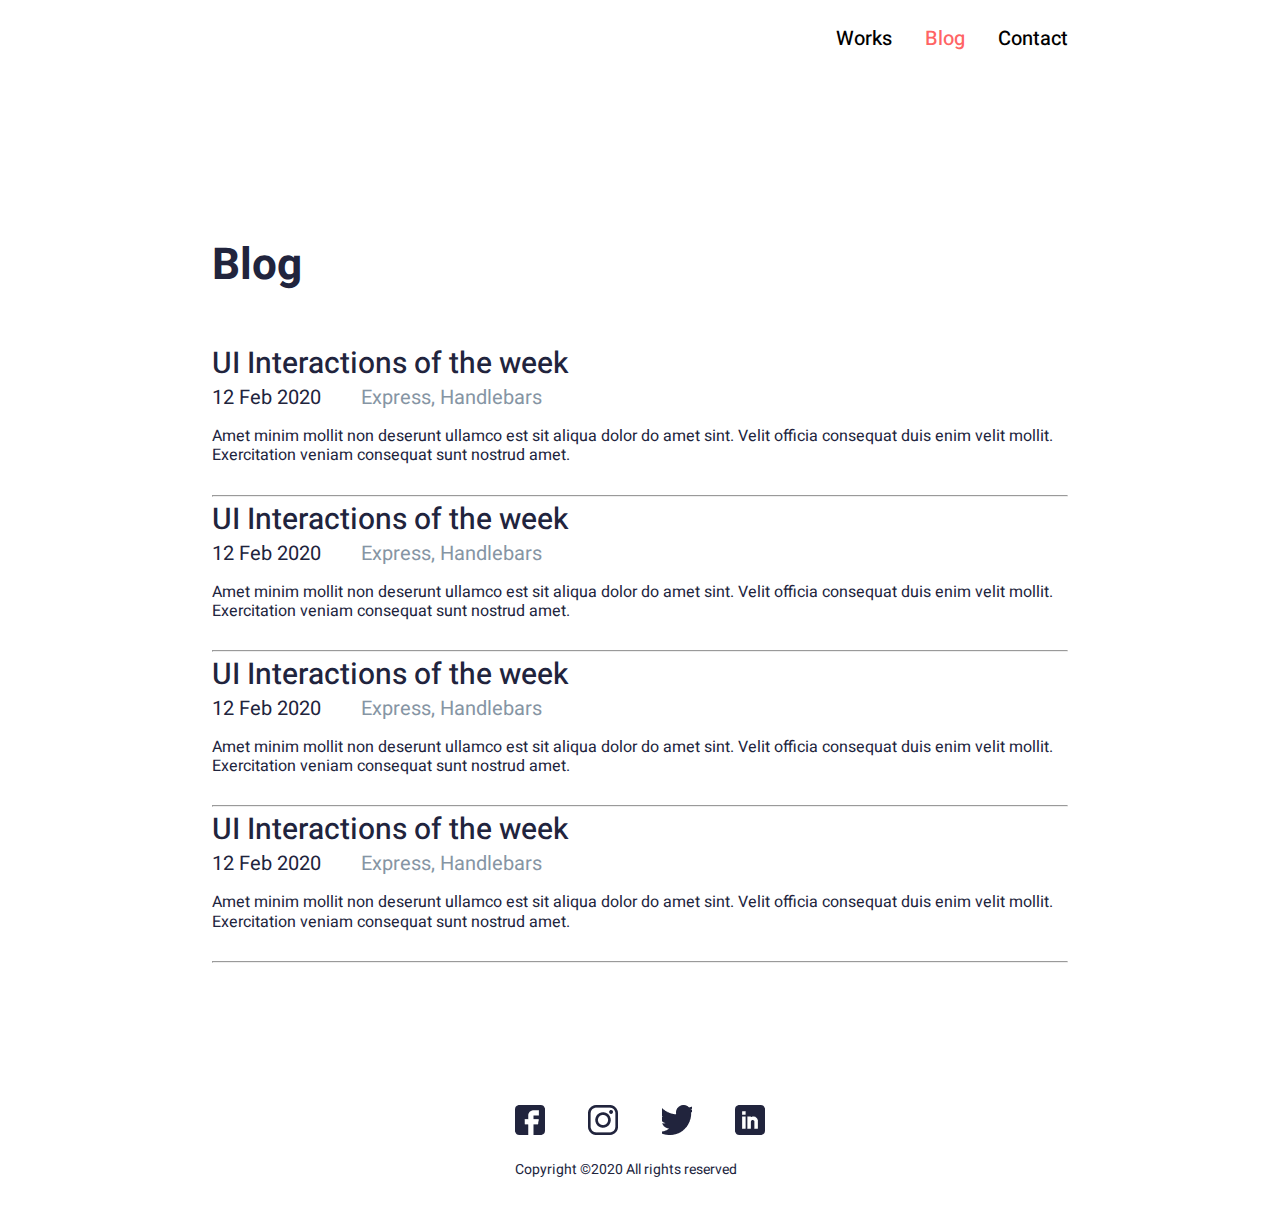
==== pages/blog.html @ 67b34fc1 "fix navigation links in blog, details, and works pages for correct relative paths" ====
<!DOCTYPE html>
<html lang="en">
  <head>
    <meta charset="UTF-8" />
    <meta name="viewport" content="width=device-width, initial-scale=1.0" />
    <title>Technology | Blog</title>
    <link rel="stylesheet" href="../css/style.min.css" />
    <link rel="stylesheet" href="../scss/style.scss" />
  </head>
  <body>
    <header class="blog-header">
      <div class="blog-header-container container">
        <nav class="blog-sitenav">
          <ul class="blog-sitenav-list">
            <li class="blog-sitenav-item">
              <a class="blog-sitenav-link" href="./works.html">Works</a>
            </li>
            <li class="blog-sitenav-item">
              <a class="blog-sitenav-link" href="#" id="active">Blog</a>
            </li>
            <li class="blog-sitenav-item">
              <a class="blog-sitenav-link" href=".details.html">Contact</a>
            </li>
          </ul>
        </nav>
      </div>
    </header>

    <main class="blog-main">
      <div class="blog-container container">
        <h1 class="blog-description">Blog</h1>
        <div class="blog-context">
          <h2 class="blog-text">UI Interactions of the week</h2>
          <ul class="blog-list">
            <li class="blog-item-first">12 Feb 2020</li>
            <li class="blog-item">Express, Handlebars</li>
          </ul>
          <p class="blog-content">
            Amet minim mollit non deserunt ullamco est sit aliqua dolor do amet
            sint. Velit officia consequat duis enim velit mollit. Exercitation
            veniam consequat sunt nostrud amet.
          </p>
          <hr class="divider" />
        </div>
        <div class="blog-context">
          <h2 class="blog-text">UI Interactions of the week</h2>
          <ul class="blog-list">
            <li class="blog-item-first">12 Feb 2020</li>
            <li class="blog-item">Express, Handlebars</li>
          </ul>
          <p class="blog-content">
            Amet minim mollit non deserunt ullamco est sit aliqua dolor do amet
            sint. Velit officia consequat duis enim velit mollit. Exercitation
            veniam consequat sunt nostrud amet.
          </p>
          <hr class="divider" />
        </div>
        <div class="blog-context">
          <h2 class="blog-text">UI Interactions of the week</h2>
          <ul class="blog-list">
            <li class="blog-item-first">12 Feb 2020</li>
            <li class="blog-item">Express, Handlebars</li>
          </ul>
          <p class="blog-content">
            Amet minim mollit non deserunt ullamco est sit aliqua dolor do amet
            sint. Velit officia consequat duis enim velit mollit. Exercitation
            veniam consequat sunt nostrud amet.
          </p>
          <hr class="divider" />
        </div>
        <div class="blog-context">
          <h2 class="blog-text">UI Interactions of the week</h2>
          <ul class="blog-list">
            <li class="blog-item-first">12 Feb 2020</li>
            <li class="blog-item">Express, Handlebars</li>
          </ul>
          <p class="blog-content">
            Amet minim mollit non deserunt ullamco est sit aliqua dolor do amet
            sint. Velit officia consequat duis enim velit mollit. Exercitation
            veniam consequat sunt nostrud amet.
          </p>
          <hr class="divider" />
        </div>
      </div>
    </main>

    <footer class="footer">
      <div class="footer-container container">
        <ul class="footer-list">
          <li class="footer-item">
            <img src="../images/fb.png" alt="" width="30px" height="30px" />
          </li>
          <li class="footer-item">
            <img
              src="../images/instagram.png"
              alt=""
              width="30px"
              height="30px"
            />
          </li>
          <li class="footer-item">
            <img
              src="../images/twitter.png"
              alt=""
              width="30px"
              height="30px"
            />
          </li>
          <li class="footer-item">
            <img
              src="../images/Linkedin.png"
              alt=""
              width="30px"
              height="30px"
            />
          </li>
        </ul>
        <p class="footer-text">Copyright ©2020 All rights reserved</p>
      </div>
    </footer>
  </body>
</html>
---- css/style.min.css ----
/*! normalize.css v8.0.1 | MIT License | github.com/necolas/normalize.css */html{line-height:1.15;-webkit-text-size-adjust:100%}body{margin:0}main{display:block}h1{font-size:2em;margin:.67em 0}hr{-webkit-box-sizing:content-box;box-sizing:content-box;height:0;overflow:visible}pre{font-family:monospace,monospace;font-size:1em}a{background-color:rgba(0,0,0,0)}abbr[title]{border-bottom:none;text-decoration:underline;-webkit-text-decoration:underline dotted;text-decoration:underline dotted}b,strong{font-weight:bolder}code,kbd,samp{font-family:monospace,monospace;font-size:1em}small{font-size:80%}sub,sup{font-size:75%;line-height:0;position:relative;vertical-align:baseline}sub{bottom:-0.25em}sup{top:-0.5em}img{border-style:none}button,input,optgroup,select,textarea{font-family:inherit;font-size:100%;line-height:1.15;margin:0}button,input{overflow:visible}button,select{text-transform:none}button,[type=button],[type=reset],[type=submit]{-webkit-appearance:button}button::-moz-focus-inner,[type=button]::-moz-focus-inner,[type=reset]::-moz-focus-inner,[type=submit]::-moz-focus-inner{border-style:none;padding:0}button:-moz-focusring,[type=button]:-moz-focusring,[type=reset]:-moz-focusring,[type=submit]:-moz-focusring{outline:1px dotted ButtonText}fieldset{padding:.35em .75em .625em}legend{-webkit-box-sizing:border-box;box-sizing:border-box;color:inherit;display:table;max-width:100%;padding:0;white-space:normal}progress{vertical-align:baseline}textarea{overflow:auto}[type=checkbox],[type=radio]{-webkit-box-sizing:border-box;box-sizing:border-box;padding:0}[type=number]::-webkit-inner-spin-button,[type=number]::-webkit-outer-spin-button{height:auto}[type=search]{-webkit-appearance:textfield;outline-offset:-2px}[type=search]::-webkit-search-decoration{-webkit-appearance:none}::-webkit-file-upload-button{-webkit-appearance:button;font:inherit}details{display:block}summary{display:list-item}template{display:none}[hidden]{display:none}@font-face{font-display:swap;font-family:"Heebo";font-style:normal;font-weight:400;src:url("../fonts/heebo-v26-latin-regular.woff2") format("woff2")}@font-face{font-display:swap;font-family:"Heebo";font-style:normal;font-weight:500;src:url("../fonts/heebo-v26-latin-500.woff2") format("woff2")}@font-face{font-display:swap;font-family:"Heebo";font-style:normal;font-weight:700;src:url("../fonts/heebo-v26-latin-700.woff2") format("woff2")}@font-face{font-display:swap;font-family:"Heebo";font-style:normal;font-weight:900;src:url("../fonts/heebo-v26-latin-900.woff2") format("woff2")}*,*::after,*::before{margin:0;padding:0;-webkit-box-sizing:border-box;box-sizing:border-box}*:focus{outline:2px dotted red;outline-offset:4px}html{height:100%;font-size:62.5%;scroll-behavior:smooth}ul,ol{list-style:none}a{display:inline-block;text-decoration:none}img{-o-object-fit:cover;object-fit:cover;display:-webkit-box;display:-ms-flexbox;display:flex}body{display:-webkit-box;display:-ms-flexbox;display:flex;-webkit-box-orient:vertical;-webkit-box-direction:normal;-ms-flex-direction:column;flex-direction:column;height:100%}main{-webkit-box-flex:1;-ms-flex-positive:1;flex-grow:1}.container{width:100%;max-width:956px;margin-left:auto;margin-right:auto;padding-left:50px;padding-right:50px}#active{color:#ff6464}.header{padding-top:2.7rem;padding-bottom:2.7rem}.header-container{display:-webkit-box;display:-ms-flexbox;display:flex;-webkit-box-align:center;-ms-flex-align:center;align-items:center;-webkit-box-pack:justify;-ms-flex-pack:justify;justify-content:space-between}.sitenav{display:-webkit-box;display:-ms-flexbox;display:flex;margin-left:auto}.sitenav-list{display:-webkit-box;display:-ms-flexbox;display:flex;-webkit-box-pack:justify;-ms-flex-pack:justify;justify-content:space-between;gap:3.3rem}.sitenav-link{font-family:"Heebo";font-size:2rem;font-weight:500;line-height:1.2;color:#000}.footer{padding-top:4rem;padding-bottom:4rem}.footer-container{width:100%;max-width:350px}.footer-list{display:-webkit-box;display:-ms-flexbox;display:flex;-webkit-box-pack:justify;-ms-flex-pack:justify;justify-content:space-between;gap:3.5rem}.footer-description{display:-webkit-box;display:-ms-flexbox;display:flex}.footer-text{font-family:Heebo;font-size:14px;font-weight:400;line-height:1.3;color:#21243d;margin-top:2.6rem;-webkit-box-align:center;-ms-flex-align:center;align-items:center}.main{padding-top:21rem;padding-bottom:21rem}.hero-container{display:-webkit-box;display:-ms-flexbox;display:flex;-webkit-box-align:center;-ms-flex-align:center;align-items:center;-webkit-box-pack:justify;-ms-flex-pack:justify;justify-content:space-between;gap:11.5rem}.hero-text{font-family:Heebo;font-size:4.4rem;font-weight:700;line-height:1.3;color:#21243d}.hero-description{font-family:Heebo;font-size:1.6rem;font-weight:400;line-height:1.2;color:#21243d;margin-bottom:3.8rem}.hero-btn{width:208px;height:47px;border-radius:2px;background-color:#ff6464;font-family:Heebo;font-size:20px;font-weight:500;line-height:1.2;color:#fff;padding:12px 20px 17px 21px}.posts{padding-top:7rem;padding-bottom:7rem;background-color:#edf7fa}.posts-container{width:100%;max-width:956px}.exception{display:-webkit-box;display:-ms-flexbox;display:flex}.posts-text{font-family:Heebo;font-size:2.2rem;font-weight:400;line-height:2.7;color:#21243d}.posts-content{margin-left:auto;font-family:Heebo;font-size:1.6rem;font-weight:400;line-height:1.2;color:#00a8cc}.posts-context{display:-webkit-box;display:-ms-flexbox;display:flex;-webkit-box-pack:justify;-ms-flex-pack:justify;justify-content:space-between;gap:2rem}.posts-main{width:418px;height:295px;border-radius:4px;background-color:#fff;padding:2.4rem 2.1rem 1rem 2.3rem}.posts-main-text{font-family:Heebo;font-size:2.6rem;font-weight:700;line-height:1.4;color:#21243d;margin-bottom:1.7rem}.posts-main-list{display:-webkit-box;display:-ms-flexbox;display:flex;gap:2rem;margin-bottom:7px}.posts-main-item{font-family:Heebo;font-size:1.8rem;font-weight:400;line-height:1.2;color:#21243d;margin-bottom:1.7rem}.main-posts-content{font-family:Heebo;font-size:1.6rem;font-weight:400;line-height:1.2;color:#21243d;margin-bottom:7px;width:100%;max-width:368px}.posts-second{width:418px;height:295px;border-radius:4px;-webkit-box-shadow:rgba(187,225,250,.2509803922);box-shadow:rgba(187,225,250,.2509803922);background-color:#fff;padding:2.4rem 2.1rem 1rem 2.3rem}.posts-second-text{font-family:Heebo;font-size:2.6rem;font-weight:700;line-height:1.4;color:#21243d;margin-bottom:1.7rem}.posts-second-list{display:-webkit-box;display:-ms-flexbox;display:flex;gap:2rem;margin-bottom:1.7rem}.posts-second-item{font-family:Heebo;font-size:1.8rem;font-weight:400;line-height:1.2;color:#21243d;margin-bottom:1.7rem}.second-posts-content{font-family:Heebo;font-size:1.6rem;font-weight:400;line-height:1.2;color:#21243d;margin-bottom:7px}.features{padding-top:2rem;padding-bottom:2rem}.features-text{font-family:Heebo;font-size:2.2rem;font-weight:400;line-height:2.7;color:#21243d;margin-bottom:2.4rem}.features-main{display:-webkit-box;display:-ms-flexbox;display:flex;gap:1.8rem;margin-bottom:4.6rem}.features-main-context-text{font-family:Heebo;font-size:3rem;font-weight:700;line-height:1.4;color:#21243d}.features-main-context-list{display:-webkit-box;display:-ms-flexbox;display:flex;gap:2rem;margin-top:1.7rem;margin-top:1.7rem}.features-main-context-item-first{width:62px;height:25px;border-radius:16px;background-color:#142850;font-family:Heebo;font-size:1.5rem;font-weight:900;color:#fff;margin-bottom:7px;padding-left:1.3rem;padding-bottom:1.5rem;padding-top:5px}.features-main-context-item{font-family:Heebo;font-size:20px;font-weight:400;line-height:1.2;color:#8695a4}.features-main-context-description{font-family:Heebo;font-size:16px;font-weight:400;line-height:1.2;color:#21243d;margin-top:1.7rem}.features{padding-top:2rem;padding-bottom:2rem}.features-text{font-family:Heebo;font-size:2.2rem;font-weight:400;line-height:2.7;color:#21243d;margin-bottom:2.4rem}.features-secondary{display:-webkit-box;display:-ms-flexbox;display:flex;gap:1.8rem;margin-bottom:4.6rem}.features-secondary-context-text{font-family:Heebo;font-size:3rem;font-weight:700;line-height:1.4;color:#21243d}.features-secondary-context-list{display:-webkit-box;display:-ms-flexbox;display:flex;gap:2rem;margin-top:1.7rem;margin-top:1.7rem}.features-secondary-context-item-first{width:62px;height:25px;border-radius:16px;background-color:#142850;font-family:Heebo;font-size:1.5rem;font-weight:900;color:#fff;margin-bottom:7px;padding-left:1.3rem;padding-bottom:1.5rem;padding-top:5px}.features-secondary-context-item{font-family:Heebo;font-size:20px;font-weight:400;line-height:1.2;color:#8695a4}.features-secondary-context-description{font-family:Heebo;font-size:16px;font-weight:400;line-height:1.2;color:#21243d;margin-top:1.7rem}.features{padding-top:2rem;padding-bottom:2rem}.features-text{font-family:Heebo;font-size:2.2rem;font-weight:400;line-height:2.7;color:#21243d;margin-bottom:2.4rem}.features-third{display:-webkit-box;display:-ms-flexbox;display:flex;gap:1.8rem;margin-bottom:4.6rem}.features-third-context-text{font-family:Heebo;font-size:3rem;font-weight:700;line-height:1.4;color:#21243d}.features-third-context-list{display:-webkit-box;display:-ms-flexbox;display:flex;gap:2rem;margin-top:1.7rem;margin-top:1.7rem}.features-third-context-item-first{width:62px;height:25px;border-radius:16px;background-color:#142850;font-family:Heebo;font-size:1.5rem;font-weight:900;color:#fff;margin-bottom:7px;padding-left:1.3rem;padding-bottom:1.5rem;padding-top:5px}.features-third-context-item{font-family:Heebo;font-size:20px;font-weight:400;line-height:1.2;color:#8695a4}.features-third-context-description{font-family:Heebo;font-size:16px;font-weight:400;line-height:1.2;color:#21243d;margin-top:1.7rem}@media screen and (max-width: 500px){.header{display:none}.hero-container{-webkit-box-orient:vertical;-webkit-box-direction:reverse;-ms-flex-direction:column-reverse;flex-direction:column-reverse}.posts-content{display:none}.posts-context{-webkit-box-orient:vertical;-webkit-box-direction:normal;-ms-flex-direction:column;flex-direction:column}.features-secondary{display:none}.features-third{display:none}.features-container{-webkit-box-orient:vertical;-webkit-box-direction:normal;-ms-flex-direction:column;flex-direction:column}.features-main{-webkit-box-orient:vertical;-webkit-box-direction:normal;-ms-flex-direction:column;flex-direction:column}}.blog-header{padding-top:2.7rem;padding-bottom:2.7rem}.blog-header-container{display:-webkit-box;display:-ms-flexbox;display:flex;-webkit-box-align:center;-ms-flex-align:center;align-items:center;-webkit-box-pack:justify;-ms-flex-pack:justify;justify-content:space-between}.blog-sitenav{display:-webkit-box;display:-ms-flexbox;display:flex;margin-left:auto}.blog-sitenav-list{display:-webkit-box;display:-ms-flexbox;display:flex;-webkit-box-pack:justify;-ms-flex-pack:justify;justify-content:space-between;gap:3.3rem}.blog-sitenav-link{font-family:"Heebo";font-size:2rem;font-weight:500;line-height:1.2;color:#000}.blog-main{padding-top:10rem;padding-bottom:10rem}.blog-container{display:-webkit-box;display:-ms-flexbox;display:flex;-webkit-box-orient:vertical;-webkit-box-direction:normal;-ms-flex-direction:column;flex-direction:column}.blog-description{font-family:Heebo;font-size:4.4rem;font-weight:700;line-height:2.7;color:#21243d;margin-bottom:5.5rem;margin-bottom:1.7rem}.blog-context{-webkit-box-orient:vertical;-webkit-box-direction:normal;-ms-flex-direction:column;flex-direction:column;gap:3.2rem}.blog-text{font-family:Heebo;font-size:3rem;font-weight:500;line-height:1.4;color:#21243d}.blog-list{display:-webkit-box;display:-ms-flexbox;display:flex;gap:4rem;margin-bottom:1.6rem}.blog-item{font-family:Heebo;font-size:2rem;font-weight:400;line-height:1.3;color:#8695a4}.blog-item-first{font-family:Heebo;font-size:2rem;font-weight:400;line-height:1.3;color:#21243d}.blog-content{font-family:Heebo;font-size:1.6rem;font-weight:400;line-height:1.2;color:#21243d;margin-bottom:2.9rem}.divider{margin-bottom:.2rem}.footer{padding-top:4rem;padding-bottom:4rem}.footer-container{width:100%;max-width:350px}.footer-list{display:-webkit-box;display:-ms-flexbox;display:flex;-webkit-box-pack:justify;-ms-flex-pack:justify;justify-content:space-between;gap:3.5rem}.footer-description{display:-webkit-box;display:-ms-flexbox;display:flex}.footer-text{font-family:Heebo;font-size:14px;font-weight:400;line-height:1.3;color:#21243d;margin-top:2.6rem;-webkit-box-align:center;-ms-flex-align:center;align-items:center}@media screen and (max-width: 500px){.blog-header{display:none}.blog-container{-webkit-box-orient:vertical;-webkit-box-direction:normal;-ms-flex-direction:column;flex-direction:column}}.details-header{padding-top:2.7rem;padding-bottom:2.7rem}.details-header-container{display:-webkit-box;display:-ms-flexbox;display:flex;-webkit-box-align:center;-ms-flex-align:center;align-items:center;-webkit-box-pack:justify;-ms-flex-pack:justify;justify-content:space-between}.details-sitenav{display:-webkit-box;display:-ms-flexbox;display:flex;margin-left:auto}.details-sitenav-list{display:-webkit-box;display:-ms-flexbox;display:flex;-webkit-box-pack:justify;-ms-flex-pack:justify;justify-content:space-between;gap:3.3rem}.details-sitenav-link{font-family:"Heebo";font-size:2rem;font-weight:500;line-height:1.2;color:#000}.details-main{padding-top:7rem;padding-bottom:7rem}.details-text{font-family:Heebo;font-size:34px;font-weight:700;line-height:1.4;color:#21243d;margin-bottom:3rem}.details-list{display:-webkit-box;display:-ms-flexbox;display:flex;gap:2.7rem;margin-bottom:2.3rem}.details-item-first{width:62px;height:25px;border-radius:16px;background-color:#ff7c7c;font-family:Heebo;font-size:1.5rem;font-weight:900;color:#fff;margin-bottom:7px;padding-left:1.3rem;padding-bottom:1.5rem;padding-top:5px}.details-item{font-family:Heebo;font-size:2rem;font-weight:400;line-height:1.6;color:#21243d}.details-content{font-family:Heebo;font-size:1.6rem;font-weight:400;line-height:1.4;color:#21243d}.heading-main{font-family:Heebo;font-size:3rem;font-weight:500;line-height:2;color:#21243d;margin-bottom:1.7rem}.heading-secondary{font-family:Heebo;font-size:2.4rem;font-weight:500;line-height:3;color:#21243d;margin-bottom:2rem}.details-context{font-family:Heebo;font-size:1.6rem;font-weight:400;line-height:1.4;color:#21243d;margin-bottom:1.5rem}.details-image{width:100%;height:auto}.footer{padding-top:4rem;padding-bottom:4rem}.footer-container{width:100%;max-width:350px}.footer-list{display:-webkit-box;display:-ms-flexbox;display:flex;-webkit-box-pack:justify;-ms-flex-pack:justify;justify-content:space-between;gap:3.5rem}.footer-description{display:-webkit-box;display:-ms-flexbox;display:flex}.footer-text{font-family:Heebo;font-size:14px;font-weight:400;line-height:1.3;color:#21243d;margin-top:2.6rem;-webkit-box-align:center;-ms-flex-align:center;align-items:center}@media screen and (max-width: 500px){.details-container{-webkit-box-orient:vertical;-webkit-box-direction:normal;-ms-flex-direction:column;flex-direction:column}.details-header{display:none}}.work-header{padding-top:2.7rem;padding-bottom:2.7rem}.work-header-container{display:-webkit-box;display:-ms-flexbox;display:flex;-webkit-box-align:center;-ms-flex-align:center;align-items:center;-webkit-box-pack:justify;-ms-flex-pack:justify;justify-content:space-between}.work-sitenav{display:-webkit-box;display:-ms-flexbox;display:flex;margin-left:auto}.work-list{display:-webkit-box;display:-ms-flexbox;display:flex;-webkit-box-pack:justify;-ms-flex-pack:justify;justify-content:space-between;gap:3.3rem}.work-link{font-family:"Heebo";font-size:2rem;font-weight:500;line-height:1.2;color:#000}.works{padding-top:2rem;padding-bottom:2rem}.works-text{font-family:Heebo;font-size:4.4rem;font-weight:900;line-height:2;color:#21243d;margin-bottom:2.4rem}.work-main{display:-webkit-box;display:-ms-flexbox;display:flex;gap:1.8rem;margin-bottom:4.6rem}.works-main-context-text{font-family:Heebo;font-size:3rem;font-weight:700;line-height:1.4;color:#21243d}.works-main-context-list{display:-webkit-box;display:-ms-flexbox;display:flex;gap:2rem;margin-top:1.7rem;margin-top:1.7rem}.works-main-context-item-first{width:62px;height:25px;border-radius:16px;background-color:#142850;font-family:Heebo;font-size:1.5rem;font-weight:900;color:#fff;margin-bottom:7px;padding-left:1.3rem;padding-bottom:1.5rem;padding-top:5px}.works-main-context-item{font-family:Heebo;font-size:20px;font-weight:400;line-height:1.2;color:#8695a4}.works-main-context-description{font-family:Heebo;font-size:16px;font-weight:400;line-height:1.2;color:#21243d;margin-top:1.7rem}.works{padding-top:2rem;padding-bottom:2rem}.works-secondary{display:-webkit-box;display:-ms-flexbox;display:flex;gap:1.8rem;margin-bottom:4.6rem}.works-secondary-context-text{font-family:Heebo;font-size:3rem;font-weight:700;line-height:1.4;color:#21243d}.works-secondary-context-list{display:-webkit-box;display:-ms-flexbox;display:flex;gap:2rem;margin-top:1.7rem;margin-top:1.7rem}.works-secondary-context-item-first{width:62px;height:25px;border-radius:16px;background-color:#142850;font-family:Heebo;font-size:1.5rem;font-weight:900;color:#fff;margin-bottom:7px;padding-left:1.3rem;padding-bottom:1.5rem;padding-top:5px}.works-secondary-context-item{font-family:Heebo;font-size:20px;font-weight:400;line-height:1.2;color:#8695a4}.works-secondary-context-description{font-family:Heebo;font-size:16px;font-weight:400;line-height:1.2;color:#21243d;margin-top:1.7rem}.works{padding-top:2rem;padding-bottom:2rem}.works-third{display:-webkit-box;display:-ms-flexbox;display:flex;gap:1.8rem;margin-bottom:4.6rem}.works-third-context-text{font-family:Heebo;font-size:3rem;font-weight:700;line-height:1.4;color:#21243d}.works-third-context-list{display:-webkit-box;display:-ms-flexbox;display:flex;gap:2rem;margin-top:1.7rem;margin-top:1.7rem}.works-third-context-item-first{width:62px;height:25px;border-radius:16px;background-color:#142850;font-family:Heebo;font-size:1.5rem;font-weight:900;color:#fff;margin-bottom:7px;padding-left:1.3rem;padding-bottom:1.5rem;padding-top:5px}.works-third-context-item{font-family:Heebo;font-size:20px;font-weight:400;line-height:1.2;color:#8695a4}.works-third-context-description{font-family:Heebo;font-size:16px;font-weight:400;line-height:1.2;color:#21243d;margin-top:1.7rem}.works{padding-top:2rem;padding-bottom:2rem}.works-fourth{display:-webkit-box;display:-ms-flexbox;display:flex;gap:1.8rem;margin-bottom:4.6rem}.works-fourth-context-text{font-family:Heebo;font-size:3rem;font-weight:700;line-height:1.4;color:#21243d}.works-fourth-context-list{display:-webkit-box;display:-ms-flexbox;display:flex;gap:2rem;margin-top:1.7rem;margin-top:1.7rem}.works-fourth-context-item-first{width:62px;height:25px;border-radius:16px;background-color:#142850;font-family:Heebo;font-size:1.5rem;font-weight:900;color:#fff;margin-bottom:7px;padding-left:1.3rem;padding-bottom:1.5rem;padding-top:5px}.works-fourth-context-item{font-family:Heebo;font-size:20px;font-weight:400;line-height:1.2;color:#8695a4}.works-fourth-context-description{font-family:Heebo;font-size:16px;font-weight:400;line-height:1.2;color:#21243d;margin-top:1.7rem}.footer{padding-top:4rem;padding-bottom:4rem}.footer-container{width:100%;max-width:350px}.footer-list{display:-webkit-box;display:-ms-flexbox;display:flex;-webkit-box-pack:justify;-ms-flex-pack:justify;justify-content:space-between;gap:3.5rem}.footer-description{display:-webkit-box;display:-ms-flexbox;display:flex}.footer-text{font-family:Heebo;font-size:14px;font-weight:400;line-height:1.3;color:#21243d;margin-top:2.6rem;-webkit-box-align:center;-ms-flex-align:center;align-items:center}@media screen and (max-width: 500px){.works-secondary{display:none}.works-third{display:none}.work-header{display:none}.works-container{-webkit-box-orient:vertical;-webkit-box-direction:normal;-ms-flex-direction:column;flex-direction:column}.work-main{-webkit-box-orient:vertical;-webkit-box-direction:normal;-ms-flex-direction:column;flex-direction:column}.works-fourth{-webkit-box-orient:vertical;-webkit-box-direction:normal;-ms-flex-direction:column;flex-direction:column}}/*# sourceMappingURL=style.min.css.map */
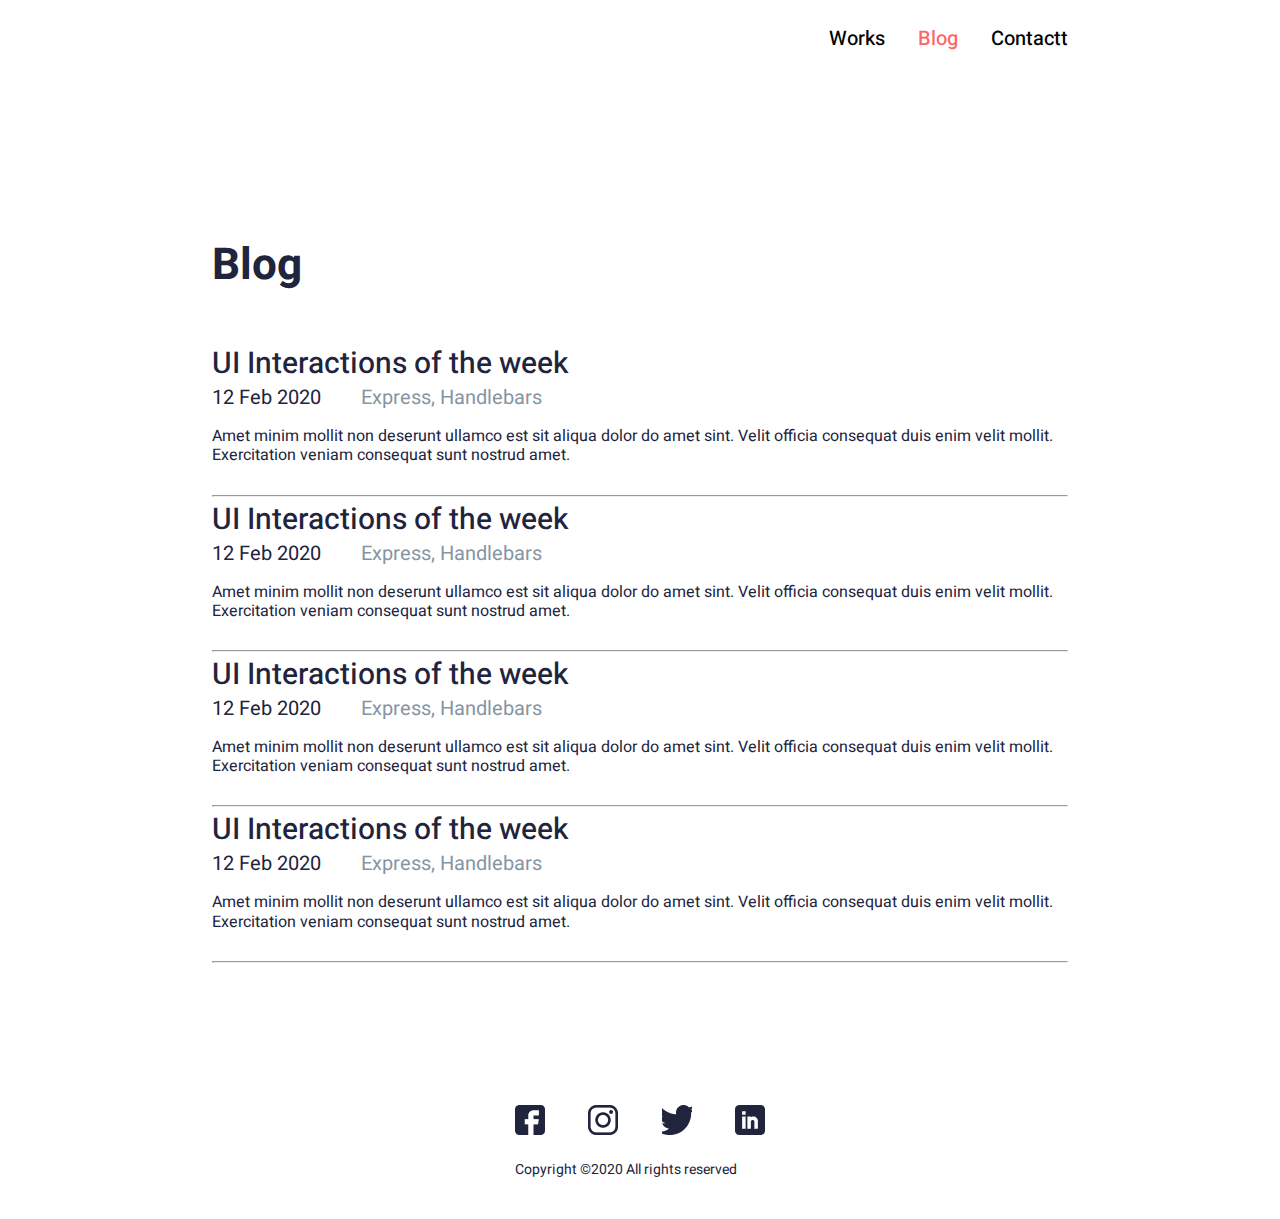
==== commit ed9e7aab: "fix typo in navigation link for contact page in blog" ====
--- a/pages/blog.html
+++ b/pages/blog.html
@@ -19,7 +19,7 @@
               <a class="blog-sitenav-link" href="#" id="active">Blog</a>
             </li>
             <li class="blog-sitenav-item">
-              <a class="blog-sitenav-link" href=".details.html">Contact</a>
+              <a class="blog-sitenav-link" href="./details.html">Contactt</a>
             </li>
           </ul>
         </nav>
